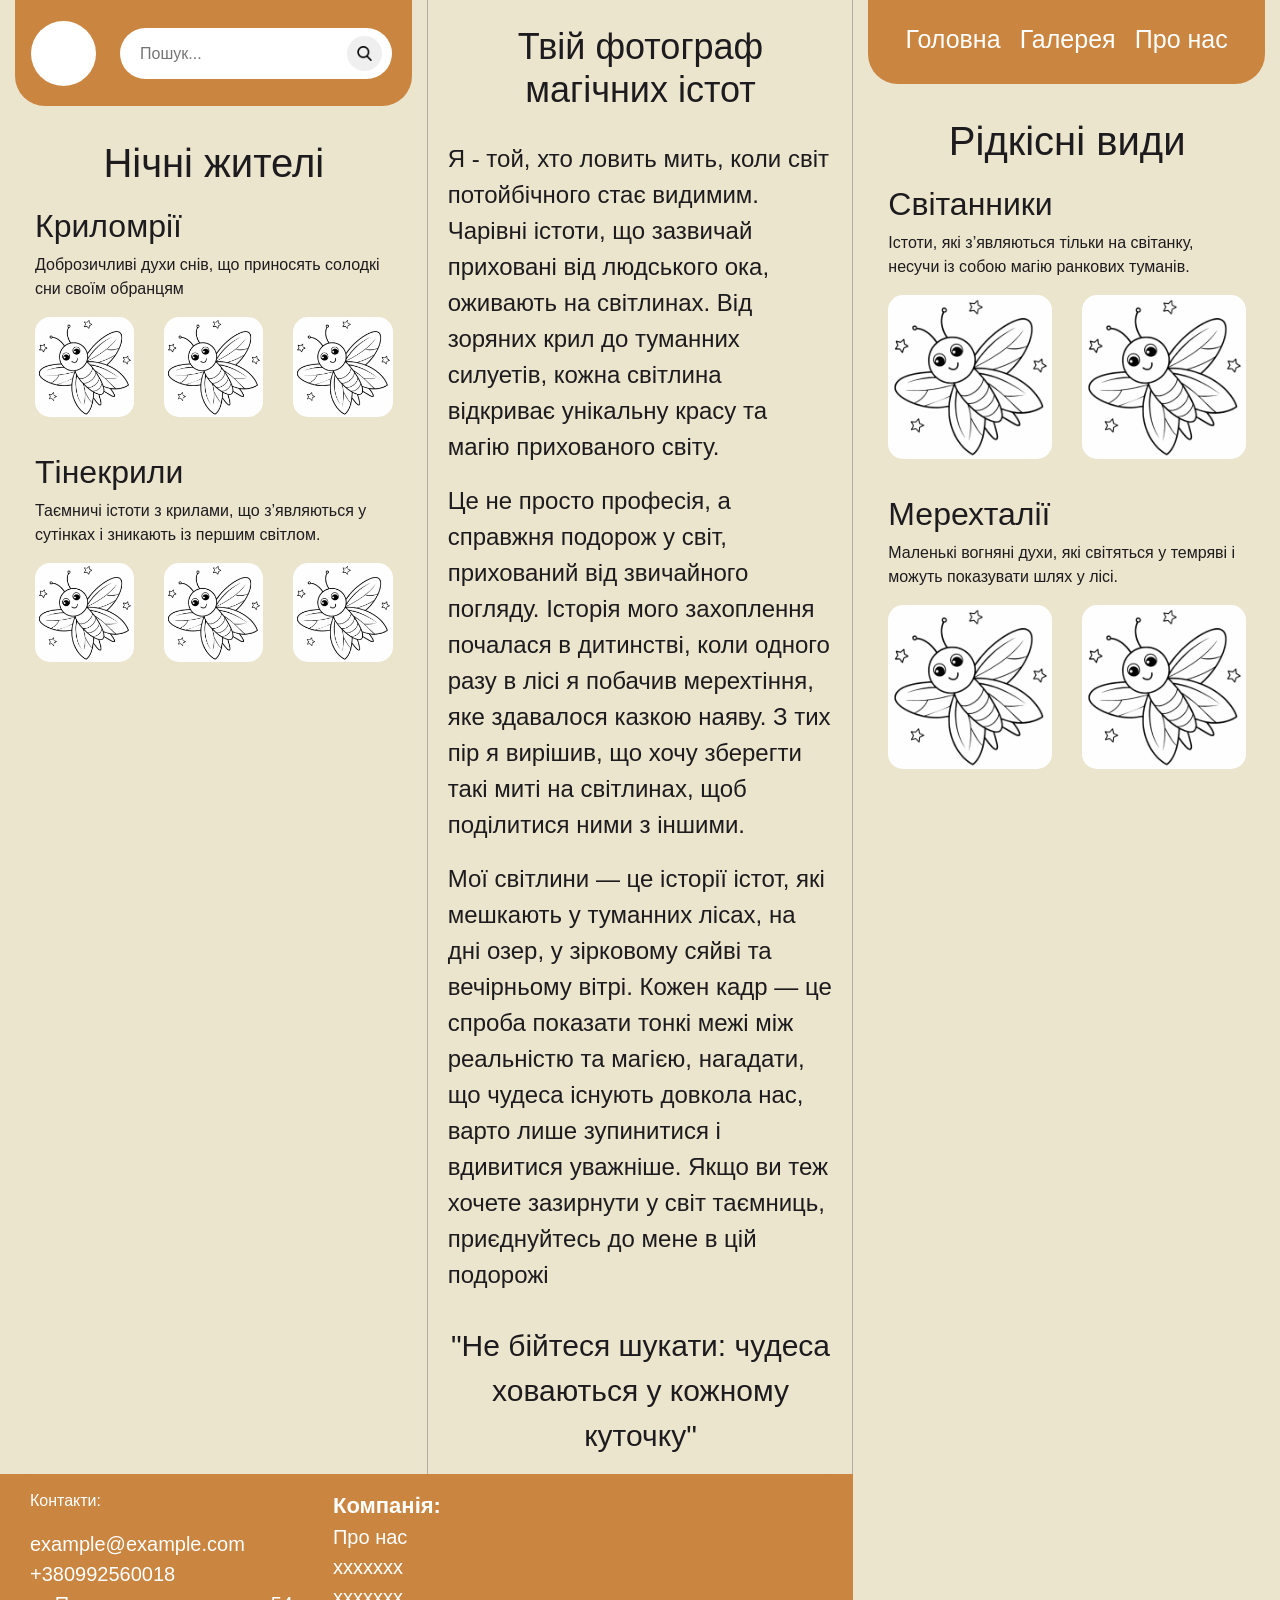
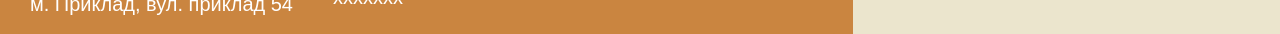
==== index.html @ 13addeb8 "init2" ====
<!DOCTYPE html>
<html lang="uk">
   <head>
      <meta charset="UTF-8" />
      <meta name="viewport" content="width=device-width, initial-scale=1.0" />
      <link
         href="https://stackpath.bootstrapcdn.com/bootstrap/4.5.2/css/bootstrap.min.css"
         rel="stylesheet"
      />
      <link rel="stylesheet" href="../css/index.css" />
      <title>Три колонки</title>
   </head>
   <body>
      <div class="container-fluid full-height">
         <div class="row layout__row min-h-100">
            <div class="col-lg-8">
               <div class="row">
                  <aside class="col-md-6 layout__column layout__column--1">
                     <header class="layout__header">
                        <nav class="layout__menu d-block d-xl-none">
                           <button class="layout__menu__btn" type="button">
                              M
                           </button>
                           <button class="layout__menu__btn" type="button">
                              G
                           </button>
                           <button class="layout__menu__btn" type="button">
                              A
                           </button>
                        </nav>
                        <div class="layout__logo d-none d-xl-block"></div>
                        <div class="input-group layout__search-group">
                           <input
                              type="text"
                              class="layout__search w-100"
                              placeholder="Пошук..."
                           />
                           <button
                              class="layout__search__button"
                              type="button"
                           ></button>
                        </div>
                     </header>
                     <section class="layout__optional-section">
                        <h1 class="layout__section-title">Нічні жителі</h1>

                        <article class="layout__optional-article">
                           <h2>Криломрії</h2>

                           <p>
                              Доброзичливі духи снів, що приносять солодкі сни
                              своїм обранцям
                           </p>
                           <div class="row justify-content-center">
                              <figure class="col-8 col-xl-4">
                                 <img
                                    src="../public/image.png"
                                    alt="Картинка 1"
                                    class="img-fluid"
                                 />
                              </figure>
                              <figure class="col-8 col-xl-4">
                                 <img
                                    src="../public/image.png"
                                    alt="Картинка 2"
                                    class="img-fluid"
                                 />
                              </figure>
                              <figure class="col-8 col-xl-4">
                                 <img
                                    src="../public/image.png"
                                    alt="Картинка 3"
                                    class="img-fluid"
                                 />
                              </figure>
                           </div>
                        </article>

                        <article class="layout__optional-article">
                           <h2>Тінекрили</h2>
                           <p>
                              Таємничі істоти з крилами, що з’являються у
                              сутінках і зникають із першим світлом.
                           </p>
                           <div class="row justify-content-center">
                              <figure class="col-8 col-xl-4">
                                 <img
                                    src="../public/image.png"
                                    alt="Картинка 1"
                                    class="img-fluid"
                                 />
                              </figure>
                              <figure class="col-8 col-xl-4">
                                 <img
                                    src="../public/image.png"
                                    alt="Картинка 2"
                                    class="img-fluid"
                                 />
                              </figure>
                              <figure class="col-8 col-xl-4">
                                 <img
                                    src="../public/image.png"
                                    alt="Картинка 3"
                                    class="img-fluid"
                                 />
                              </figure>
                           </div>
                        </article>
                     </section>
                  </aside>
                  <main class="col-md-6 layout__column layout__column--2">
                     <h1 class="main__title">Твій фотограф магічних істот</h1>
                     <p class="main__text">
                        Я - той, хто ловить мить, коли світ потойбічного стає
                        видимим. Чарівні істоти, що зазвичай приховані від
                        людського ока, оживають на світлинах. Від зоряних крил
                        до туманних силуетів, кожна світлина відкриває унікальну
                        красу та магію прихованого світу.
                     </p>
                     <p class="main__text">
                        Це не просто професія, а справжня подорож у світ,
                        прихований від звичайного погляду. Історія мого
                        захоплення почалася в дитинстві, коли одного разу в лісі
                        я побачив мерехтіння, яке здавалося казкою наяву. З тих
                        пір я вирішив, що хочу зберегти такі миті на світлинах,
                        щоб поділитися ними з іншими.
                     </p>
                     <p class="main__text">
                        Мої світлини — це історії істот, які мешкають у туманних
                        лісах, на дні озер, у зірковому сяйві та вечірньому
                        вітрі. Кожен кадр — це спроба показати тонкі межі між
                        реальністю та магією, нагадати, що чудеса існують
                        довкола нас, варто лише зупинитися і вдивитися уважніше.
                        Якщо ви теж хочете зазирнути у світ таємниць,
                        приєднуйтесь до мене в цій подорожі
                     </p>
                     <footer class="main__footer">
                        <p>
                           "Не бійтеся шукати: чудеса ховаються у кожному
                           куточку"
                        </p>
                     </footer>
                  </main>
               </div>
               <footer class="row layout__footer d-none d-xl-flex">
                  <section class="footer_menu">
                     <p class="footer__contactstitle">Контакти:</p>
                     <ul class="footer__contacts">
                        <li>example@example.com</li>
                        <li>+380992560018</li>
                        <li>м. Приклад, вул. приклад 54</li>
                     </ul>
                  </section>
                  <nav class="footer_menu">
                     <p class="footer__contacts__title">Компанія:</p>
                     <ul class="footer__contacts">
                        <li>Про нас</li>
                        <li>ххххххх</li>
                        <li>ххххххх</li>
                     </ul>
                  </nav>
               </footer>
            </div>

            <aside class="col-lg-4 layout__column layout__column--3">
               <nav class="layout__menu d-none d-xl-block">
                  <ul class="layout__menu-list">
                     <li><a href="#">Головна</a></li>
                     <li><a href="./gallery.html">Галерея</a></li>
                     <li><a href="./about.html">Про нас</a></li>
                  </ul>
               </nav>

               <section class="layout__optional-section">
                  <h1 class="layout__section-title">Рідкісні види</h1>

                  <article class="layout__optional-article">
                     <h2>Світанники</h2>
                     <p>
                        Істоти, які з’являються тільки на світанку, несучи із
                        собою магію ранкових туманів.
                     </p>
                     <div class="row justify-content-center">
                        <figure class="col-8 col-xl-6">
                           <img
                              src="../public/image.png"
                              alt="Картинка 1"
                              class="img-fluid"
                           />
                        </figure>
                        <figure class="col-8 col-xl-6">
                           <img
                              src="../public/image.png"
                              alt="Картинка 2"
                              class="img-fluid"
                           />
                        </figure>
                     </div>
                  </article>

                  <article class="layout__optional-article">
                     <h2>Мерехталії</h2>
                     <p>
                        Маленькі вогняні духи, які світяться у темряві і можуть
                        показувати шлях у лісі.
                     </p>
                     <div class="row justify-content-center">
                        <figure class="col-8 col-xl-6">
                           <img
                              src="../public/image.png"
                              alt="Картинка 1"
                              class="img-fluid"
                           />
                        </figure>
                        <figure class="col-8 col-xl-6">
                           <img
                              src="../public/image.png"
                              alt="Картинка 2"
                              class="img-fluid"
                           />
                        </figure>
                     </div>
                  </article>
               </section>
               <footer class="row layout__footer d-xl-none d-xxl-flex">
                  <section class="footer_menu">
                     <p class="footer__contactstitle">Контакти:</p>
                     <ul class="footer__contacts">
                        <li>example@example.com</li>
                        <li>+380992560018</li>
                        <li>м. Приклад, вул. приклад 54</li>
                     </ul>
                  </section>
                  <nav class="footer_menu">
                     <p class="footer__contacts__title">Компанія:</p>
                     <ul class="footer__contacts">
                        <li>Про нас</li>
                        <li>ххххххх</li>
                        <li>ххххххх</li>
                     </ul>
                  </nav>
               </footer>
            </aside>
         </div>
      </div>

      <script src="https://code.jquery.com/jquery-3.5.1.slim.min.js"></script>
      <script src="https://cdn.jsdelivr.net/npm/@popperjs/core@2.5.2/dist/umd/popper.min.js"></script>
      <script src="https://stackpath.bootstrapcdn.com/bootstrap/4.5.2/js/bootstrap.min.js"></script>
   </body>
</html>
---- css/index.css ----
@import url("../css/col-1.css");
@import url("../css/col-2.css");
@import url("../css/col-3.css");
@import url("../css/footer.css");

:root {
   --standart-white-color: rgb(255, 255, 255);
   --header-background-color: rgb(202, 133, 64);
   --page-color: rgb(235, 229, 205);
   --text-color: #1e1b1e;
}

* {
   margin: 0;
   padding: 0;
}

*,
*::before,
*::after {
   box-sizing: border-box;
}

.col,
.col-lg-8,
.col-lg-4 {
   background-color: var(--header-background-color);
}

.layout__column--1 {
   color: var(--text-color);
   background-color: var(--page-color);
   min-height: calc(100vh - 15vh);
}

.layout__column--2 {
   border-left: 1px solid rgba(0, 0, 0, 0.24);
   border-right: 1px solid rgba(0, 0, 0, 0.24);
   color: var(--text-color);
   background-color: var(--page-color);
   padding: 25px 19px 0px 20px !important;
   min-height: calc(100vh - 15vh);
}

.layout__column--3 {
   color: var(--text-color);
   background-color: var(--page-color);
   /* padding: 21px 50px 0px 20px !important; */
   min-height: 100vh;
}

.full-height {
   height: 100vh;
}
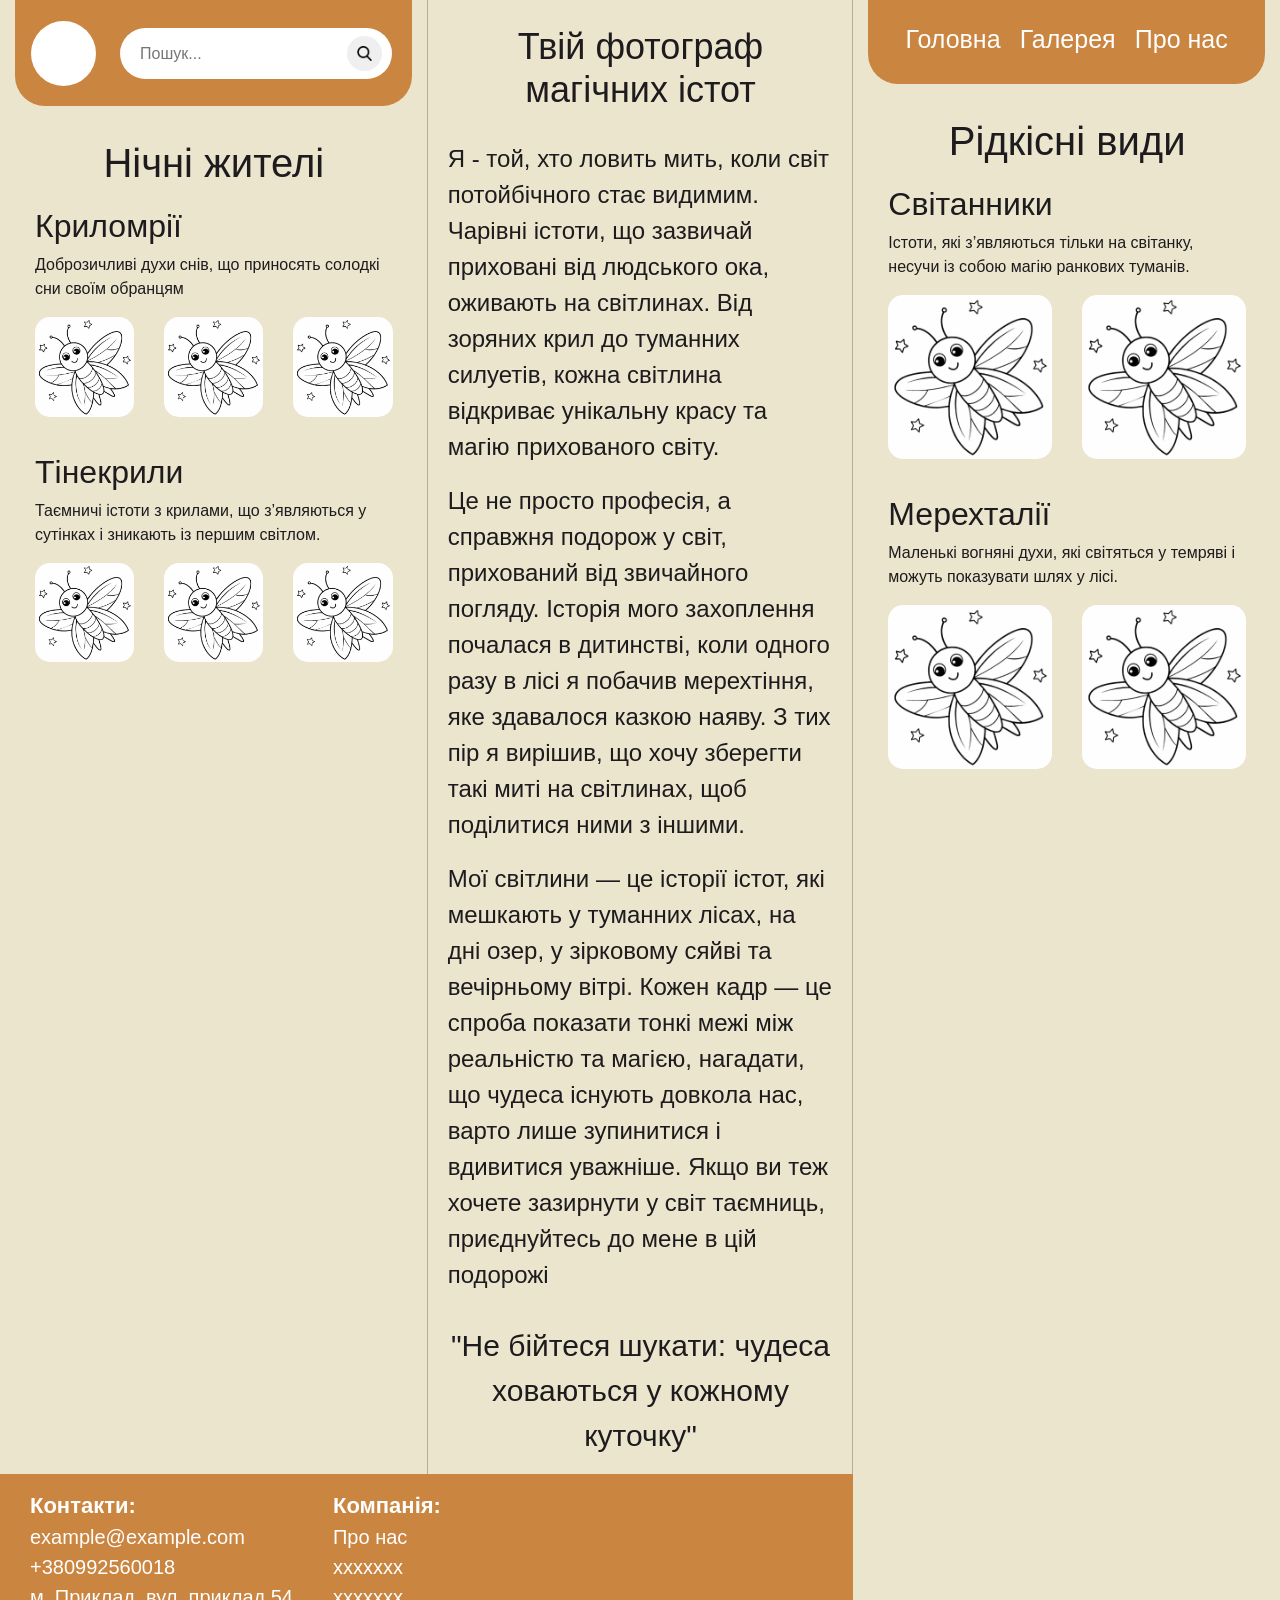
==== commit f2d1c163: "init2" ====
--- a/index.html
+++ b/index.html
@@ -7,8 +7,8 @@
          href="https://stackpath.bootstrapcdn.com/bootstrap/4.5.2/css/bootstrap.min.css"
          rel="stylesheet"
       />
-      <link rel="stylesheet" href="../css/index.css" />
-      <title>Три колонки</title>
+      <link rel="stylesheet" href="./css/index.css" />
+      <title>Module1</title>
    </head>
    <body>
       <div class="container-fluid full-height">
@@ -54,21 +54,21 @@
                            <div class="row justify-content-center">
                               <figure class="col-8 col-xl-4">
                                  <img
-                                    src="../public/image.png"
+                                    src="./public/image.png"
                                     alt="Картинка 1"
                                     class="img-fluid"
                                  />
                               </figure>
                               <figure class="col-8 col-xl-4">
                                  <img
-                                    src="../public/image.png"
+                                    src="./public/image.png"
                                     alt="Картинка 2"
                                     class="img-fluid"
                                  />
                               </figure>
                               <figure class="col-8 col-xl-4">
                                  <img
-                                    src="../public/image.png"
+                                    src="./public/image.png"
                                     alt="Картинка 3"
                                     class="img-fluid"
                                  />
@@ -85,21 +85,21 @@
                            <div class="row justify-content-center">
                               <figure class="col-8 col-xl-4">
                                  <img
-                                    src="../public/image.png"
+                                    src="./public/image.png"
                                     alt="Картинка 1"
                                     class="img-fluid"
                                  />
                               </figure>
                               <figure class="col-8 col-xl-4">
                                  <img
-                                    src="../public/image.png"
+                                    src="./public/image.png"
                                     alt="Картинка 2"
                                     class="img-fluid"
                                  />
                               </figure>
                               <figure class="col-8 col-xl-4">
                                  <img
-                                    src="../public/image.png"
+                                    src="./public/image.png"
                                     alt="Картинка 3"
                                     class="img-fluid"
                                  />
@@ -144,7 +144,7 @@
                </div>
                <footer class="row layout__footer d-none d-xl-flex">
                   <section class="footer_menu">
-                     <p class="footer__contactstitle">Контакти:</p>
+                     <p class="footer__contacts__title">Контакти:</p>
                      <ul class="footer__contacts">
                         <li>example@example.com</li>
                         <li>+380992560018</li>
@@ -183,14 +183,14 @@
                      <div class="row justify-content-center">
                         <figure class="col-8 col-xl-6">
                            <img
-                              src="../public/image.png"
+                              src="./public/image.png"
                               alt="Картинка 1"
                               class="img-fluid"
                            />
                         </figure>
                         <figure class="col-8 col-xl-6">
                            <img
-                              src="../public/image.png"
+                              src="./public/image.png"
                               alt="Картинка 2"
                               class="img-fluid"
                            />
@@ -207,14 +207,14 @@
                      <div class="row justify-content-center">
                         <figure class="col-8 col-xl-6">
                            <img
-                              src="../public/image.png"
+                              src="./public/image.png"
                               alt="Картинка 1"
                               class="img-fluid"
                            />
                         </figure>
                         <figure class="col-8 col-xl-6">
                            <img
-                              src="../public/image.png"
+                              src="./public/image.png"
                               alt="Картинка 2"
                               class="img-fluid"
                            />
--- a/css/index.css
+++ b/css/index.css
@@ -1,7 +1,7 @@
-@import url("../css/col-1.css");
-@import url("../css/col-2.css");
-@import url("../css/col-3.css");
-@import url("../css/footer.css");
+@import url("./col-1.css");
+@import url("./col-2.css");
+@import url("./col-3.css");
+@import url("./footer.css");
 
 :root {
    --standart-white-color: rgb(255, 255, 255);
